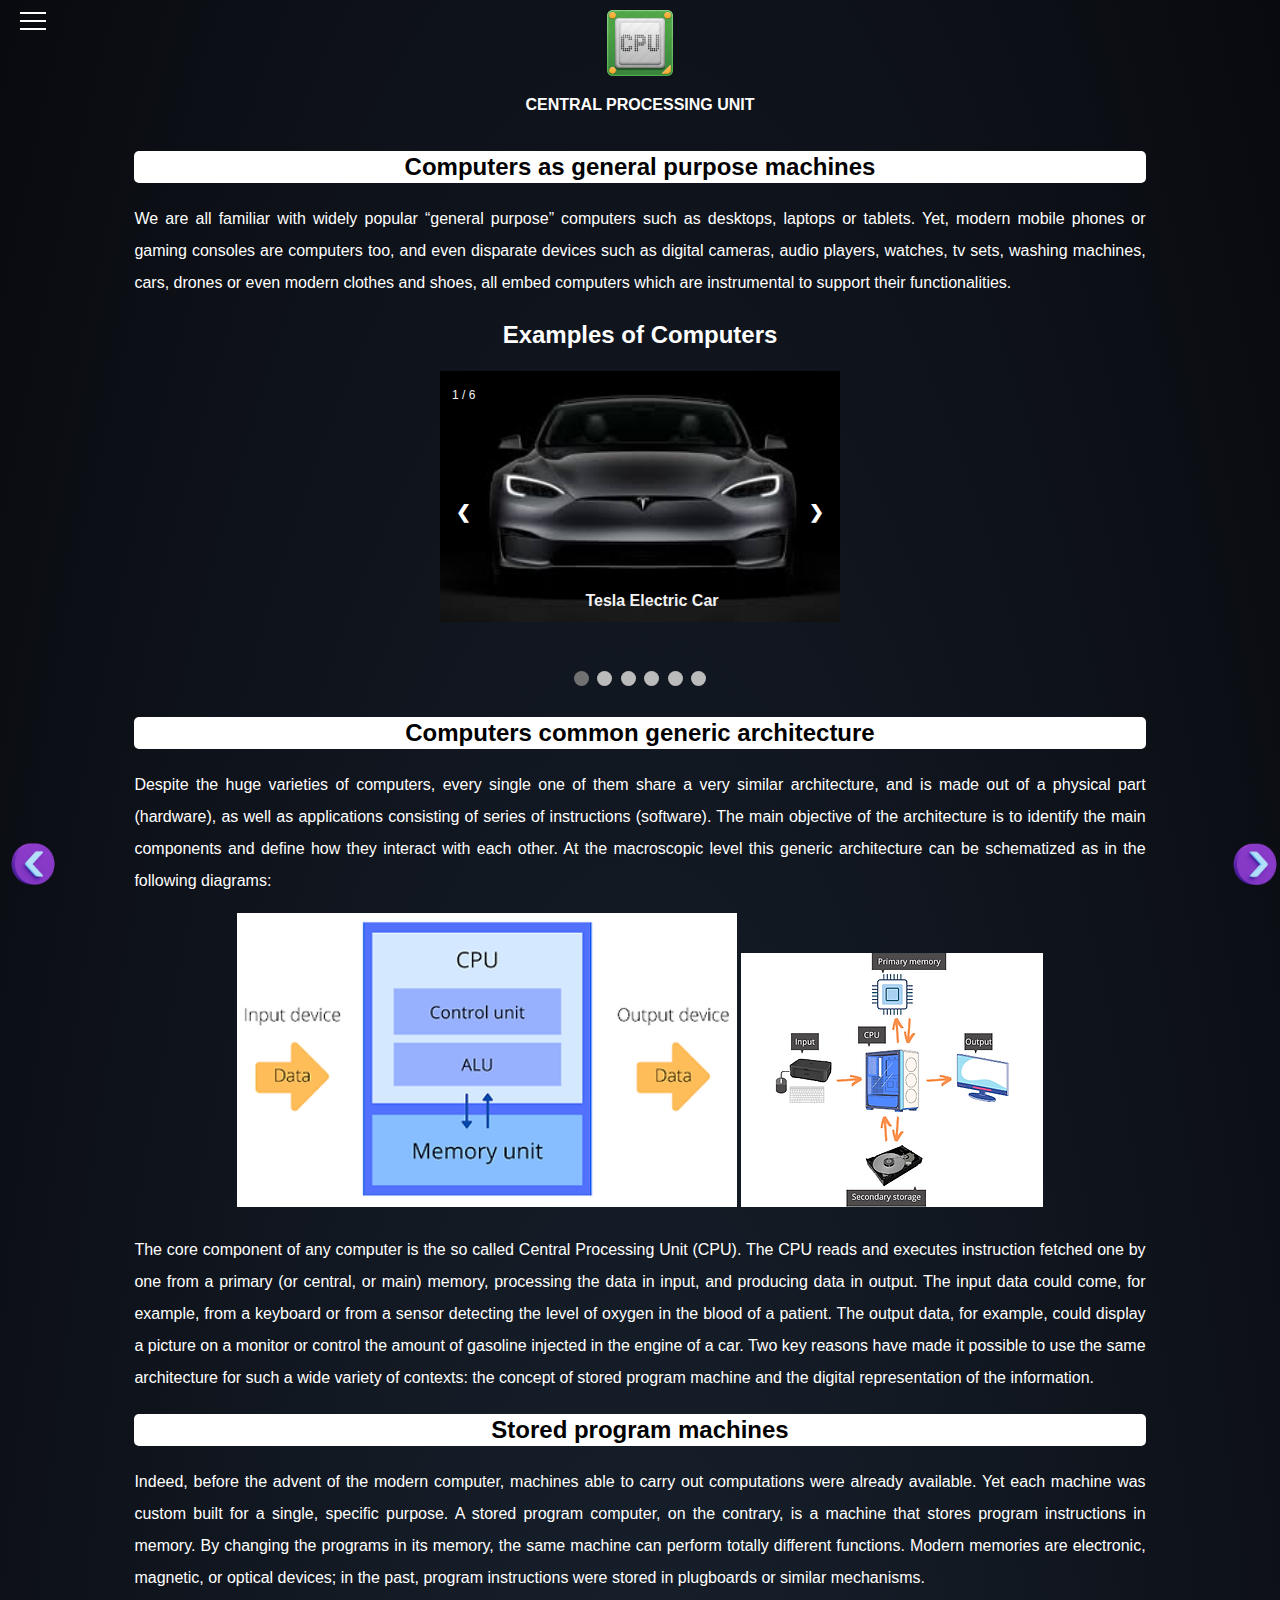
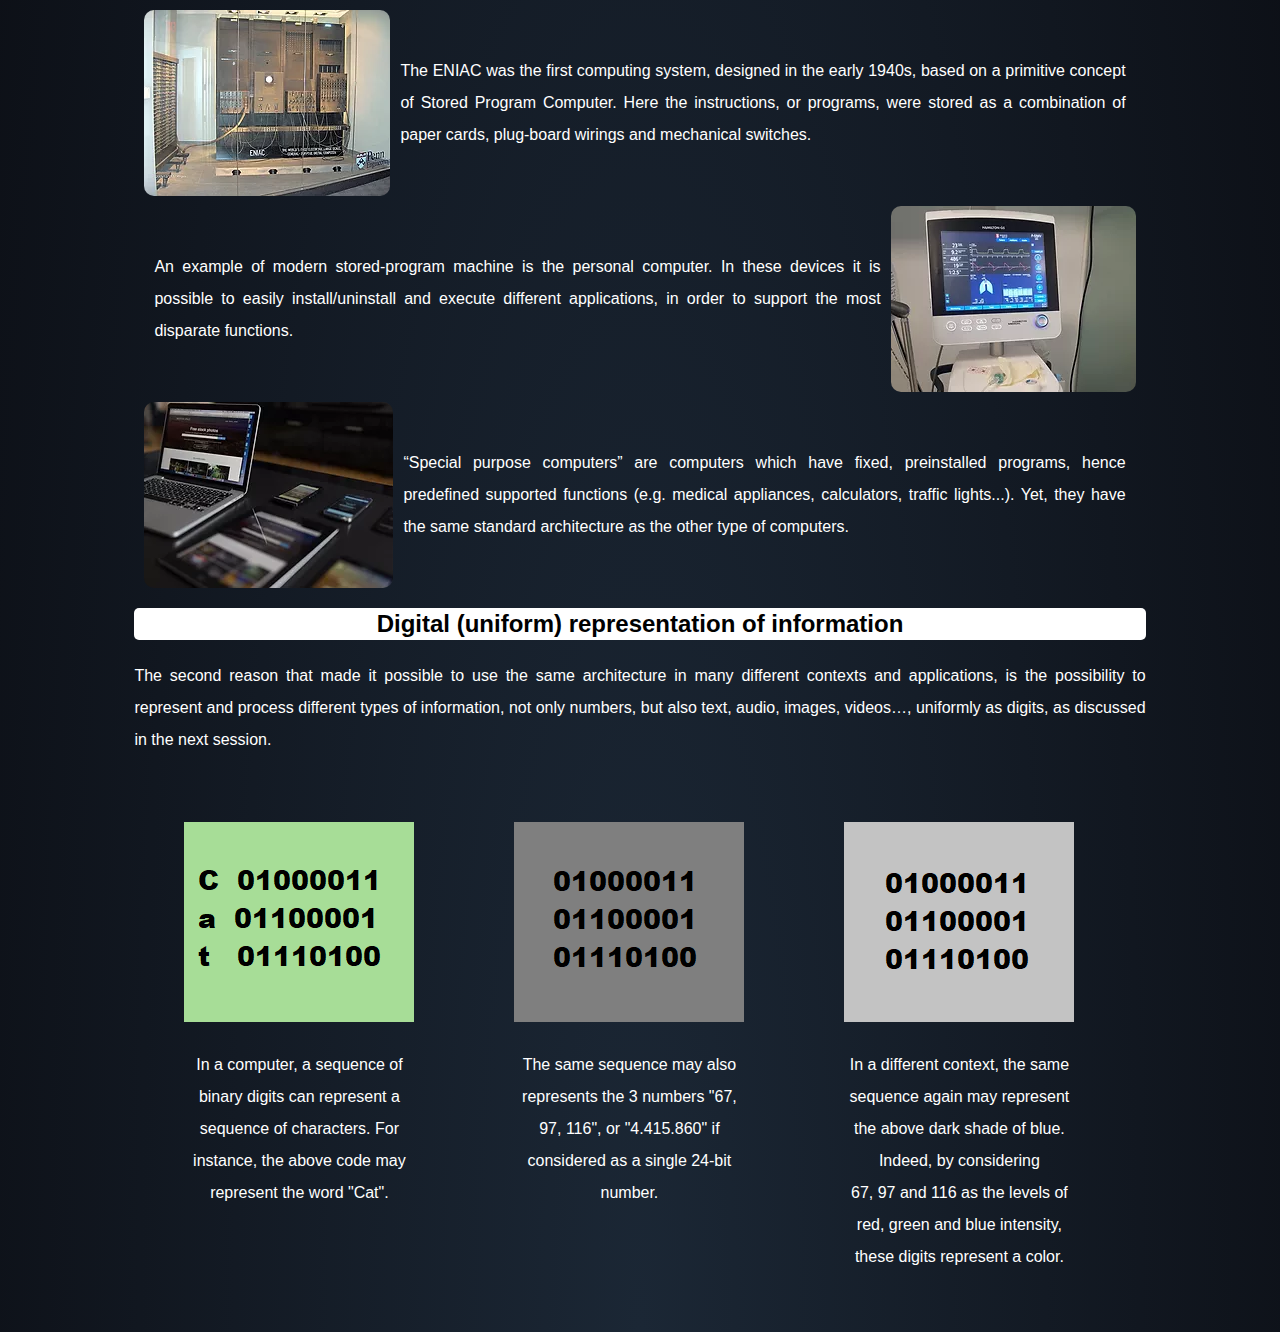
==== computer.html @ 90f30afe "first essaie" ====
<!DOCTYPE html>
<html lang="en">
<head>
    <meta charset="UTF-8">
    <meta http-equiv="X-UA-Compatible" content="IE=edge">
    <meta name="viewport" content="width=device-width, initial-scale=1.0">
    <title>Document</title>
    <link rel="stylesheet" href="introduction.css">
</head>
<body>   
        <div class="plove">
          <a href="indexnew.css">
           <img class="logo_cpu_in_the_top" src="image_simulator/cpu_icon_introduction.png" alt="">
          </a>
           <H4 class="title_cpu_style"> CENTRAL PROCESSING UNIT</H4>
         </div>
      
        <div class="hamburger-menu">
            <input id="menu__toggle" type="checkbox" />
            <label class="menu__btn" for="menu__toggle">
              <span></span>
            </label>
        
            <ul class="menu__box">
              <li><a class="menu__item" href="introduction.html">INTRODUCTION</a></li>
              <li><a class="menu__item" href="computer.html">Computer as General purpose machaine</a></li>
              <li><a class="menu__item" href="computer_calculation.html">Computer perform simple Calculator</a></li>
              <li><a class="menu__item"  href="the_von_architecture.html">The Von neumann Model </a></li>
              <li><a class="menu__item" href="fetch_decode_execute.html">The Cpu fetch/Decode/Execute/</a></li>
              <li><a class="menu__item" href="assembly.html">Assembly and High level Language</a></li>
              <li><a class="menu__item" href="instruction_set.html"> The CPU Insctruction Set</a> </li>
              <li><a class="menu__item" href="from_the_high_level_to_machine_language.html"> From The High Level To Machine Language</a> </li>
              <li><a class="menu__item" href="exercises.html">Exercises</a></li>
              </ul>
          </div>

        <div class="page1_text">
               <h2 style="background-color: white; color: black; border-radius: 5px;">Computers as general purpose machines</h2>
                <p class="text_page1">
                   We are all familiar with widely popular “general purpose” 
                   computers such as desktops, laptops or tablets. Yet, modern
                   mobile phones or gaming consoles are computers too, and even
                   disparate devices such as digital cameras, audio players, watches, tv sets,
                    washing machines, cars,
                   drones or even modern clothes and shoes, all embed computers which are instrumental
                  to support their functionalities.
                </p>
             <h2>Examples of Computers</h2>

             <!-- FOTO DA Inserire Qua -->
            <!-- 
                <div class="container_image1"> 
                    <div class="box_image"><img src="image_simulator/tesla_for_example_computer.jpg" alt="TESLA" class="image_box"> </div>
                    <div class="box_image"><img src="image_simulator/playstation_example_computer.jpg" alt="Playstation " class="image_box"> </div>
                    <div class="box_image"> <img src="image_simulator/macbook_for_example_computer.jpg" alt="Computer" class="image_box"></div> 
               </div>

               <div class="container_image2">     
                    <div class="box_image"><img src="image_simulator/drone.jpg" alt="Drone" class="image_box"> </div> 
                    <div class="box_image"><img src="image_simulator/smartwatch.jpg" alt="Smart Watch" class="image_box"> </div> 
                    <div class="box_image"> <img src="image_simulator/dishwasher.jpg" alt="Dish Washer" class="image_box"></div> 
                </div>
               -->
               <!-- Begin with slidershow-->
               
<div class="slideshow-container">

  <div class="mySlides fade">
    <div class="numbertext">1 / 6</div>
    <img src="image_simulator/tesla_for_example_computer.jpg" style="width:100%">
    <div class="text">Tesla Electric Car</div>
  </div>
  
  <div class="mySlides fade">
    <div class="numbertext">2 / 6</div>
    <img src="image_simulator/playstation_example_computer.jpg" style="width:100%">
    <div class="text" >Playstation</div>
  </div>
  
  <div class="mySlides fade">
    <div class="numbertext">3 / 6</div>
    <img src="image_simulator/macbook_for_example_computer.jpg" style="width:100%">
    <div class="text">Macbook Computer</div>
  </div>
  <div class="mySlides fade">
    <div class="numbertext">4 / 6</div>
    <img src="image_simulator/drone.jpg" style="width:100%">
    <div class="text">Drone</div>
  </div>
  <div class="mySlides fade">
    <div class="numbertext">5 / 6</div>
    <img src="image_simulator/smartwatch.jpg" style="width:100%">
    <div class="text">Smartwatch</div>
  </div>
  <div class="mySlides fade">
    <div class="numbertext">6 / 6</div>
    <img src="image_simulator/dishwasher.jpg" style="width:100%">
    <div class="text" id="text_title">Dishwasher</div>
  </div>
  
  <a class="prev" onclick="plusSlides(-1)">&#10094;</a>
  <a class="next" onclick="plusSlides(1)">&#10095;</a>
  
  </div>
  <br>
  
  <div style="text-align:center">
    <span class="dot" onclick="currentSlide(1)"></span> 
    <span class="dot" onclick="currentSlide(2)"></span> 
    <span class="dot" onclick="currentSlide(3)"></span>
    <span class="dot" onclick="currentSlide(4)"></span>
    <span class="dot" onclick="currentSlide(5)"></span>  
    <span class="dot" onclick="currentSlide(6)"></span>    
  </div>
  
               <!-- End slidershow-->
               
              <H2 style="background-color: white; color: black; border-radius: 5px;">Computers common generic architecture</H2>
                <P class="text_page1">
                    Despite the huge varieties of computers, every single one of them share a very similar architecture,
                    and is made out of a physical part (hardware), as well as applications consisting of series of instructions (software).
                    The main objective of the architecture is to identify the main components and define how they interact with each other. 
                    At the macroscopic level this generic architecture can be schematized as in the following diagrams:
                </P>

               
                   <img  src="image_simulator/architecture_02_alu_memory unit.webp"  alt=""
                    style="  width: 100%;
                   max-width: 500px;
                   height: auto;">
                   <img src="image_simulator/architecture_01_.webp" alt="">
             
                

                <p class="text_page1">
                 The core component of any computer is the so called Central Processing Unit (CPU). The CPU reads and executes instruction fetched one by one from a primary (or central, or main) memory,
                 processing the data in input, and producing data in output. The input data could come, for example, from a keyboard or from a sensor detecting the level of oxygen in the blood of a patient.
                  The output data, for example, could display a picture on a monitor or control the amount of gasoline injected in the engine of a car.
                 Two key reasons have made it possible to use the same architecture for such a wide variety of contexts: the concept of stored program machine and the digital representation of the information.
                </p>
                <h2 style="background-color: white; color: black; border-radius: 5px;">Stored program machines</h2>
                <p class="text_page1">
                    Indeed, before the advent of the modern computer, machines able to carry out computations were already available. Yet each machine was custom built for a single, specific purpose. A stored program computer,
                     on the contrary, is a machine that stores program instructions in memory. By changing the programs in its memory,
                     the same  machine can perform totally different functions.
                    Modern memories are electronic, magnetic, or optical devices; in the past, program instructions were stored in plugboards or similar mechanisms.
                </p>
                <!--  FOTO DA INSERIRE CON LE DESCRIZIONE SOTTO LE FOTO DA COMPLETARE-->
                <div class="container_example_image_computer"> 

                        <div class="description_image"> 
                           <img src="image_simulator/first_computer.webp" alt="The First Computer" class="image_box">
                           <div class="desc_img_image"> The ENIAC was the first computing system, designed in the early 1940s, based on a primitive 
                             concept of Stored Program Computer. Here the instructions, or programs, were stored as a combination of paper cards, 
                             plug-board wirings and mechanical switches.</div>
                         </div>
                         <div class="description_image">
                           <div class="desc_img_image"> An example of modern stored-program machine is the personal computer. In these devices
                             it is possible to easily install/uninstall and execute different applications,
                             in order to support the most disparate functions.
                           </div>
                           <img src="image_simulator/medical_computer.webp" alt="The medical computer" class="image_box">
                         </div>
                         <div class="description_image">
                           <img src="image_simulator/computer_modern.webp" alt="Computer Modern" class="image_box">
                           <div class="desc_img_image">“Special purpose computers” are  computers which have fixed, preinstalled programs, hence 
                             predefined supported functions (e.g. medical appliances, calculators, traffic lights...). Yet, 
                             they have the same standard architecture as the other type of computers.
                           </div>
                         </div>
                </div>
                <H2 style="background-color: white; color: black; border-radius: 5px;">Digital (uniform) representation of information</H2>
                <P class="text_page1">
                    The second reason that made it possible to use the same architecture in many different contexts and applications, is the possibility to represent and process different types 
                    of information, not only numbers, but also text, audio, 
                    images, videos…, uniformly as digits, as discussed in the next session.
                </P>
                <!--  FOTO DA INSERIRE CON LE DESCRIZIONE SOTTO LE FOTO DA COMPLETARE-->
                 <div class="bin_code_example">
                     <div class="bin_code"><div class="bin_code_1"> <img src="image_simulator/code_bin1.png" alt=""> <p>  

                      In a computer, a sequence of binary digits can represent a sequence of characters. For instance, the above code may represent the word "Cat".
                      
                      ​</p>
                     </div></div>
                     <div class="bin_code"><div class="bin_code_2"> <img src="image_simulator/code_bin2.png" alt=""> <p>The same sequence may also represents the 3 numbers "67, 97, 116", or "4.415.860" if considered as a single 24-bit number.</p></div></div>
                     <div class="bin_code"><div class="bin_code_3"> <img src="image_simulator/code_bin3.png" alt=""><p>In a different context, the same sequence again may represent the above dark shade of blue. Indeed, by considering <br> 67, 97 and 116 as the levels of red, green and blue intensity, these digits represent a color.</p></div></div>
                     
                 </div>
            
        </div>

         <!--    THE TWOO ARROW BUTTON  ON THE BOTTOM OF THE PAGE  -->
        <div class="arrow ">
         <a href="introduction.html">
            <div class="arrow_right">
              <img class="arrow" src="image_simulator/arrow_droite.png" alt="">
            </div>
          </a>
          <a href="computer_calculation.html">
          <div class="arrow_left">
              <img class="arrow" src="image_simulator/arrow_gauche.png" alt="">
          </div>
           </a>    
        </div>
        <script>
          var slideIndex = 1;
          showSlides(slideIndex);
          
          function plusSlides(n) {
            showSlides(slideIndex += n);
          }
          
          function currentSlide(n) {
            showSlides(slideIndex = n);
          }
          
          function showSlides(n) {
            var i;
            var slides = document.getElementsByClassName("mySlides");
            var dots = document.getElementsByClassName("dot");
            if (n > slides.length) {slideIndex = 1}    
            if (n < 1) {slideIndex = slides.length}
            for (i = 0; i < slides.length; i++) {
                slides[i].style.display = "none";  
            }
            for (i = 0; i < dots.length; i++) {
                dots[i].className = dots[i].className.replace(" active", "");
            }
            slides[slideIndex-1].style.display = "block";  
            dots[slideIndex-1].className += " active";
          }
          </script>
          
</body>
</html>
---- introduction.css ----
/* BEGIN STYLE OF THE PAGE INTRODUCTION */
body {
  color: white;
  background-image: radial-gradient(circle at center, #899dc4, #495d84);
  background: radial-gradient(ellipse at bottom, #1b2735, #090a0f);
  background-size: cover;
  background-repeat: no-repeat;
  font-family: Secular -apple-system, BlinkMacSystemFont, "Segoe UI", Roboto,
    Oxygen, Ubuntu, Cantarell, "Open Sans", "Helvetica Neue", sans-serif;
  line-height: 2em;
}
.plove {
  text-align: center;
  margin-left: auto;
  margin-right: auto;

  top: 10px;
  width: 100%;
  height: 90px;
  display: block;
}

.title_page {
  text-align: center;
  position: ;
  top: 100px;
  width: 100%;
  color: ;
}
.logo_cpu_in_the_top {
  height: 70px;
}
.title_cpu_style {
  margin: 0;
  text-decoration: none;
}
#p_text_introduction {
  width: 70%;
  display: block;
  text-align: center;
  margin-left: auto;
  margin-right: auto;
}
#text_introduction {
  text-align: justify;
}

.nav_bar_hori {
  list-style-type: none;
  margin: 0;
  padding: 0;
  width: 25%;
  background-color: #495d84;
  height: 100%;
  position: fixed;
  overflow: auto;
}

li a {
  display: block;
  color: white;
  text-decoration: none;
  text-align: center;
}

li a:hover:not(.active) {
  background-image: radial-gradient(circle at center, #899dc4, #495d84);
  background: radial-gradient(ellipse at bottom, #1b2735, #090a0f);

  color: white;
}

#dialog {
  display: block;
}

/*-----------------*/
.button {
  padding: 8px 8px;
  font-size: 15px;
  text-align: center;

  outline: none;
  color: #1b2735;
  background-color: white;
  border: none;
  border-radius: 15px;
}

.button:hover {
  background-image: radial-gradient(circle at center, #899dc4, #495d84);
  background: radial-gradient(ellipse at bottom, #1b2735, #090a0f);
  color: white;
}

.button:active {
  background-image: radial-gradient(circle at center, #899dc4, #495d84);
  background: radial-gradient(ellipse at bottom, #1b2735, #090a0f);
  color: white;
  transform: translateY(4px);
}

/*-------*/

#dialog:not(:target):not([open]) {
  display: none;
}
.page1_text {
  width: 80%;
  margin-left: auto;
  margin-right: auto;
  padding: 1px 16px;

  text-align: center;
}
.text_page1 {
  text-align: justify;
}

.button_download {
  display: inline-block;
  padding: 15px 25px;
  font-size: 24px;
  cursor: pointer;
  text-align: center;
  text-decoration: none;
  outline: none;
  color: #fff;
  background-color: #495d84;
  border: none;
  border-radius: 15px;
  box-shadow: 0 9px #999;
}
.button_download:hover {
  background-color: #1b2735;
}

.button_.button_download {
  background-color: #495d84;
  box-shadow: 0 5px rgb(212, 202, 202);
  transform: translateY(4px);
}
/*Begin responsive image*/
.image_simulator_in_gif {
  width: 100%;
  max-width: 600px;
}

/*End responsive image*/
/* color of number  AND the word*/
.number_blu {
  color: blueviolet;
  font-weight: bold;
}
.number_green {
  color: forestgreen;
  font-weight: bold;
}
.red_number {
  color: red;
}
/*End */

.arrow_right {
  position: fixed;
  bottom: 0;
}
.arrow {
  width: 50px;
}
.arrow_left {
  position: fixed;
  bottom: 0;
  right: 0;
}
#menu__toggle {
  opacity: 0;
}
#menu__toggle:checked + .menu__btn > span {
  transform: rotate(45deg);
}
#menu__toggle:checked + .menu__btn > span::before {
  top: 0;
  transform: rotate(0deg);
}
#menu__toggle:checked + .menu__btn > span::after {
  top: 0;
  transform: rotate(90deg);
}
#menu__toggle:checked ~ .menu__box {
  left: 0 !important;
}
.menu__btn {
  position: fixed;
  top: 20px;
  left: 20px;
  width: 26px;
  height: 26px;
  cursor: pointer;
  z-index: 1;
}
.menu__btn > span,
.menu__btn > span::before,
.menu__btn > span::after {
  display: block;
  position: absolute;
  width: 100%;
  height: 2px;
  background-color: white;
  transition-duration: 0.25s;
}
.menu__btn > span::before {
  content: "";
  top: -8px;
}
.menu__btn > span::after {
  content: "";
  top: 8px;
}
.menu__box {
  display: block;
  position: fixed;
  top: 0;
  left: -100%;
  width: 300px;
  height: 100%;
  margin: 0;
  padding: 80px 0;
  list-style: none;
  background-color: #616161;
  box-shadow: 2px 2px 6px rgba(0, 0, 0, 0.4);
  transition-duration: 0.25s;
  line-height: normal;
}
.menu__item {
  display: block;
  padding: 12px 24px;
  color: white;
  font-family: "Roboto", sans-serif;
  font-size: 20px;
  font-weight: 600;
  text-decoration: none;
  transition-duration: 0.25s;
}
.menu__item:hover {
  background-color: #616161;
}
/*begin slider*/
/* Slideshow container */
.slideshow-container {
  max-width: 400px;
  position: relative;
  margin: auto;
}

/* Next & previous buttons */
.prev,
.next {
  cursor: pointer;
  position: absolute;
  top: 50%;
  width: auto;
  padding: 16px;
  margin-top: -22px;
  color: white;
  font-weight: bold;
  font-size: 18px;
  transition: 0.6s ease;
  border-radius: 0 3px 3px 0;
  user-select: none;
}

/* Position the "next button" to the right */
.next {
  right: 0;
  border-radius: 3px 0 0 3px;
}
/*position the "prev button" to the left */
.prev {
  left: 0;
}
/* On hover, add a black background color with a little bit see-through */
.prev:hover,
.next:hover {
  background-color: rgba(0, 0, 0, 0.8);
}

/* Caption text */
.text {
  color: #f2f2f2;
  font-weight: bold;
  padding: 8px 12px;
  position: absolute;
  bottom: 8px;
  width: 100%;
  text-align: center;
}

/* Number text (1/3 etc) */
.numbertext {
  color: #f2f2f2;
  font-size: 12px;
  padding: 8px 12px;
  position: absolute;
  top: 0;
}

/* The dots/bullets/indicators */
.dot {
  cursor: pointer;
  height: 15px;
  width: 15px;
  margin: 0 2px;
  background-color: #bbb;
  border-radius: 50%;
  display: inline-block;
  transition: background-color 0.6s ease;
}

.active,
.dot:hover {
  background-color: #717171;
}

/* Fading animation */
.fade {
  -webkit-animation-name: fade;
  -webkit-animation-duration: 1.5s;
  animation-name: fade;
  animation-duration: 1.5s;
}

@-webkit-keyframes fade {
  from {
    opacity: 0.4;
  }
  to {
    opacity: 1;
  }
}

@keyframes fade {
  from {
    opacity: 0.4;
  }
  to {
    opacity: 1;
  }
}

/* On smaller screens, decrease text size */
@media only screen and (max-width: 300px) {
  .prev,
  .next,
  .text {
    font-size: 11px;
  }
}
#text_title {
  color: #090a0f;
}
/*end slider*/
/*container image of page1*/

.container_example_image_computer {
  text-align: justify;
}

.image_box {
  border-radius: 10px;
}
/*new modification*/
@media (max-width: 811px) {
  .container_image1 {
    flex-direction: column;
  }
}
@media (max-width: 811px) {
  .container_image2 {
    flex-direction: column;
  }
}
@media (max-width: 811px) {
  .section_image_rbg1 {
    flex-direction: column;
  }
}

/* End new modification*/
/*End container image*/

/*First table*/
caption {
  background-color: #393e46;
  color: white;
  height: 40px;
  padding-top: 20px;
  font-weight: bold;
}
table {
  border-collapse: collapse;
  color: #090a0f;
  background-color: white;
  margin: 20px;
}

th,
td {
  text-align: left;
  padding: 20px;
}

tr:nth-child(even) {
  background-color: #efb7b7;
}

th {
  background-color: #393e46;
  color: white;
}
.first_table {
  display: flex;
  margin: 50px 10px 50px;
}
.table {
  text-align: center;
  color: #090a0f;
}

.text_table {
  text-align: justify;
  padding: 20px;
  width: 450px;
}
@media (max-width: 811px) {
  .first_table {
    flex-direction: column;
  }
}
.table_instruction_cpu {
  text-align: justify;
}
.paraf_input_output_device {
  text-align: justify;
}
.bus_desc {
  text-align: justify;
}
.paraf_memory {
  text-align: justify;
  padding: 30px;
}

/*End Table*/
.operation_code {
  text-align: justify;
}
/* margin Set instruction*/
.margin_set {
  background-color: white;
  color: #090a0f;
  text-align: center;
}
/*End instruction set */
.high_lang_title {
  display: block;
}
#margin_imageprogramming {
  margin-left: 10px;
  margin-right: 10px;
}
.bin_code_example {
  color: white;

  text-align: center;
  display: flex;
}
.bin_code_1 {
  display: inline-block;
  width: 230px;
  height: 200px;
  background-color: #345b63;
}
.bin_code_2 {
  display: inline-block;
  width: 230px;
  height: 200px;
  background-color: #efb7b7;
}
.bin_code_3 {
  display: inline-block;
  width: 230px;
  height: 200px;
  background-color: #f58840;
}
@media (max-width: 800px) {
  .bin_code_example {
    flex-direction: column;
  }
}

.bin_code {
  display: inline-block;

  margin: 50px;
  text-align: center;
}

.description_image {
  display: flex;
  margin: 10px;
  align-items: center;
}
.desc_img_image {
  text-align: justify;
  padding: 10px;
}

@media (max-width: 800px) {
  .container_example_image_computer {
    flex-direction: column;
  }
}
/*section image rbg*/
.text_rbg {
  text-align: justify;
}
.section_image_rbg1 {
  display: flex;
}
.text_image_rbg {
  text-align: justify;
  padding: 20px;
}
@media (max-width: 811px) {
  .section_image_rbg1 {
    flex-direction: column;
  }
}
.title_desc_paraf {
  text-align: center;
}

/*End SEction of Rbg*/
/*Section Audio*/
.image_rbg {
  align-items: center;
}
.text_audio {
  text-align: justify;
}
.section_audio {
  display: flex;
  margin: 20px;
}
/*End Section of RBG */

/*Section instruction*/
.section_instruction {
  display: flex;
  padding: 40px 10px 40px;
}
.text_instruction {
  text-align: justify;
  padding: 40px 10px;
}
.small_desc {
  color: white;
  display: block;
}
.text_digital_calculation {
  text-align: justify;
}
.image_digital_calculation {
  text-align: center;
}
/*End Sectin of instruction*/
.different_languages_programming {
  display: flex;
}
@media (max-width: 811px) {
  .different_languages_programming {
    flex-direction: column;
  }
}
.high_level_title {
  text-align: center;
}
.the_step {
  text-align: left;
}

.f_t_hl_machine {
  text-align: justify;
}
.image_int_sum_variable {
  display: inline-block;
}
.image_artmetic_formula {
  display: inline-block;
}
.image_inifinity_loop {
  display: inline-block;
}
/* the von archeture*/
.text_memory {
  display: flex;
  align-items: center;
}

.image_memory {
  padding-top: 80px;
}

.paraf_the_von_arch {
  text-align: justify;
}
/*section align-items*/
.section_int_sum {
  display: flex;
  align-items: center;
  margin: 20px;
}
.section_int_sum_code {
  display: flex;
  align-items: center;
  margin: 20px;
}
.section_int_sum_deep {
  display: flex;
  align-items: center;
  margin: 20px;
}
.section_arithmetic_formula {
  display: flex;
  align-items: center;
  margin: 20px;
}
.section_arithmetic_code {
  display: flex;
  align-items: center;
  margin: 20px;
}
.section_for {
  display: flex;
  align-items: center;
  margin: 20px;
}
.section_if_else {
  display: flex;
  align-items: center;
  margin: 20px;
}
#section_for_code {
  display: flex;
  align-items: center;
}
#section_if_else_code {
  display: flex;
  align-items: center;
  margin: 20px;
}
#section_if_else_code_deep {
  display: flex;
  align-items: center;
  margin: 20px;
}
#section_while {
  display: flex;
  align-items: center;
  margin: 20px;
}
#section_while_code {
  display: flex;
  align-items: center;
  margin: 20px;
}
#section_complex_for {
  display: flex;
  align-items: center;
  margin: 20px;
}
#section_complex_for_code {
  display: flex;
  align-items: center;
  margin: 20px;
}

/*End section align-items*/

/*End the von archeture*/
.description_instruction {
  border: 1px solid blueviolet;
  text-align: center;
  background-color: whitesmoke;
  color: #090a0f;
  display: inline-block;
}
.image_descri {
  display: inline-block;
}
.exercises {
  text-align: justify;
}
.text_arch_cpu {
  text-align: justify;
}
h4 {
  text-decoration: underline;
}
.container_image1 {
  display: flex;
}
.container_image2 {
  display: flex;
  align-items: center;
}
.box_image {
  margin: 10px;
}
#button {
  margin: 0;
  display: flex;
}

nav ul {
  list-style-type: none;
  margin-left: 40px;
  padding: 0;
}

nav ul li {
  --c: blueviolet;
  color: var();
  font-size: 16px;
  border: 0.3em solid var(--c);
  border-radius: 0.5em;
  width: 10em;
  height: 2em;
  text-transform: uppercase;
  font-weight: bold;
  font-family: sans-serif;
  letter-spacing: 0.1em;
  text-align: center;
  line-height: 3em;
  position: relative;
  overflow: hidden;
  z-index: 1;
  transition: 0.5s;
  margin: 1em;
}

nav ul li span {
  position: absolute;
  width: 25%;
  height: 100%;
  background-color: var(--c);
  transform: translateY(150%);
  border-radius: 50%;
  left: calc((var(--n) - 1) * 25%);
  transition: 0.5s;
  transition-delay: calc((var(--n) - 1) * 0.1s);
  z-index: -1;
}

nav ul li:hover {
  color: black;
}

nav ul li:hover span {
  transform: translateY(0) scale(2);
}

nav ul li span:nth-child(1) {
  --n: 1;
}

nav ul li span:nth-child(2) {
  --n: 2;
}

nav ul li span:nth-child(3) {
  --n: 3;
}

nav ul li span:nth-child(4) {
  --n: 4;
}
.justify_alignement_exercices {
  text-align: justify;
}
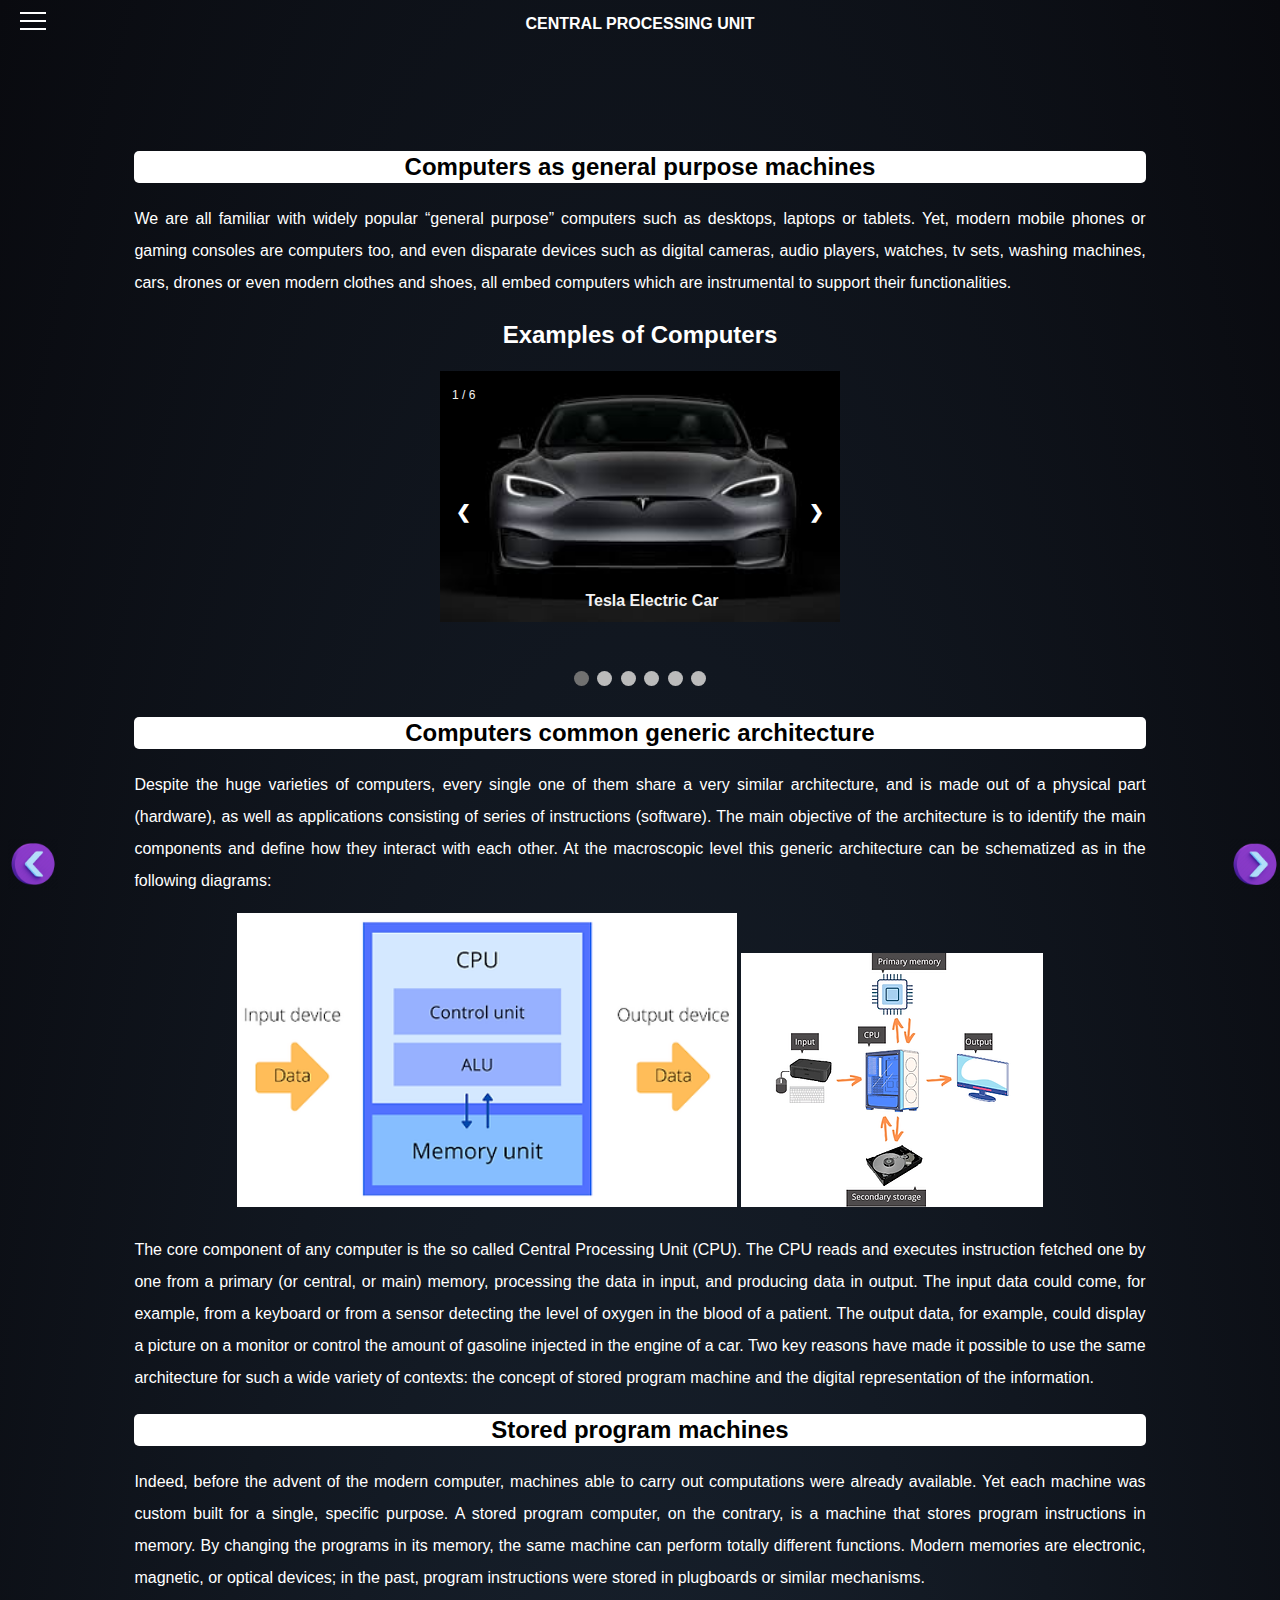
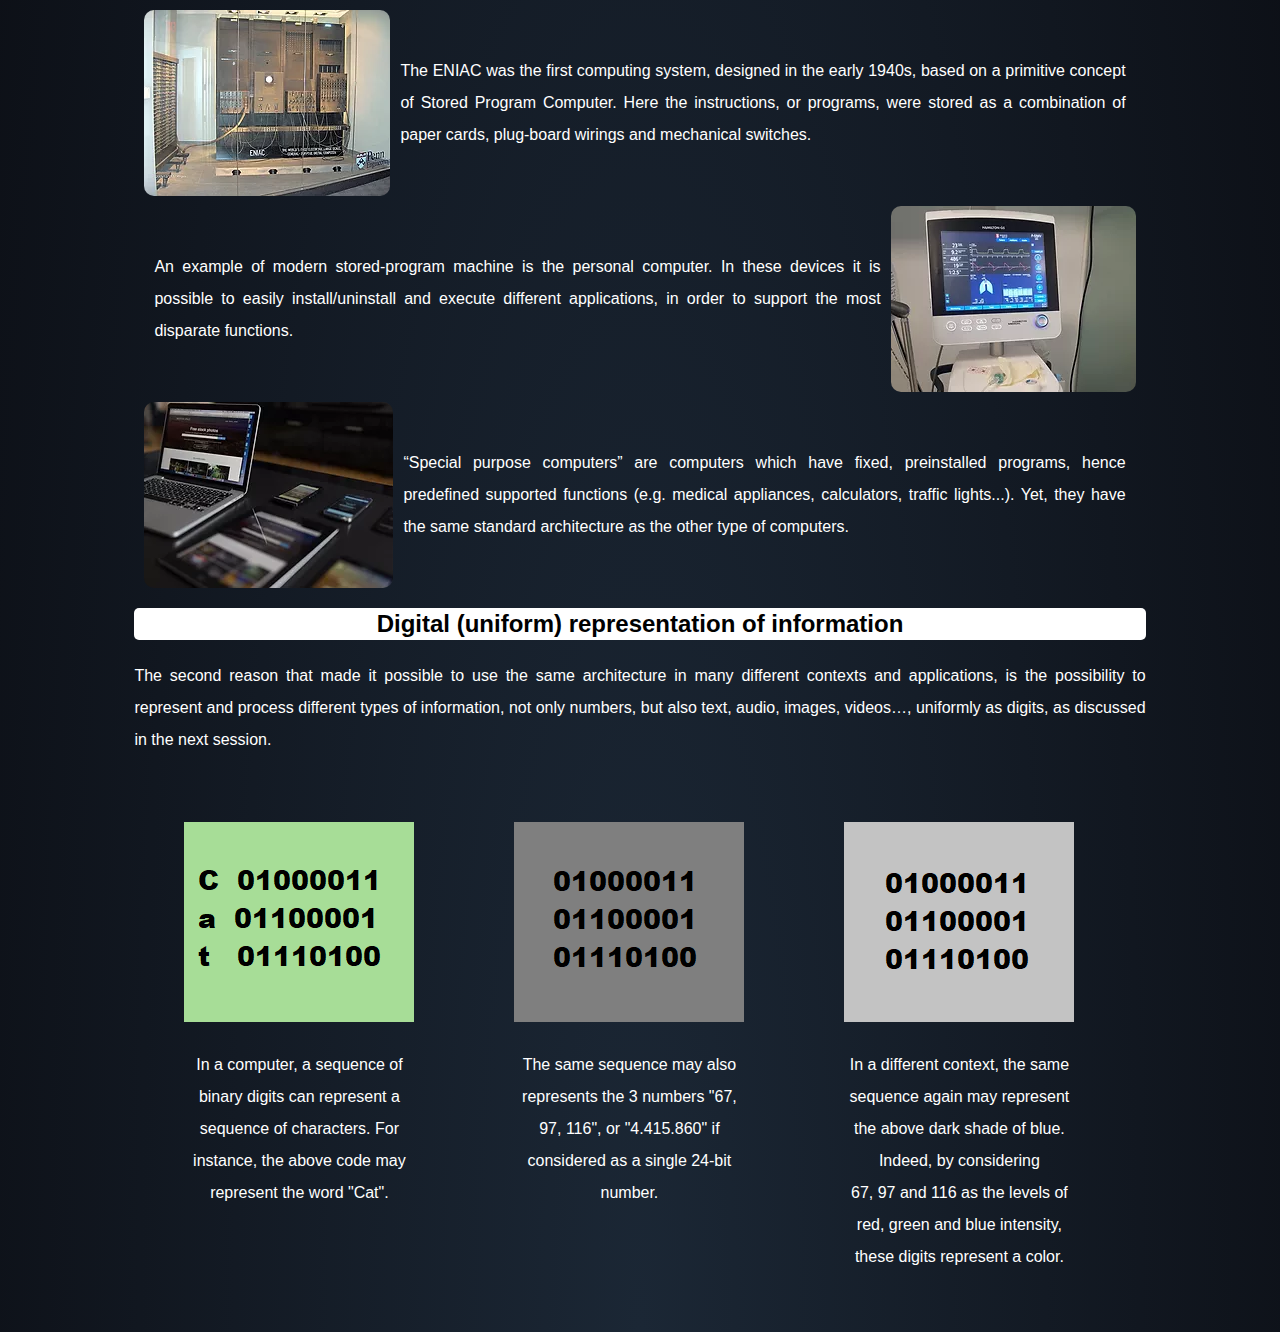
==== commit dcc03a9b: "update 1" ====
--- a/computer.html
+++ b/computer.html
@@ -9,7 +9,7 @@
 </head>
 <body>   
         <div class="plove">
-          <a href="indexnew.css">
+          <a href="index.html>
            <img class="logo_cpu_in_the_top" src="image_simulator/cpu_icon_introduction.png" alt="">
           </a>
            <H4 class="title_cpu_style"> CENTRAL PROCESSING UNIT</H4>
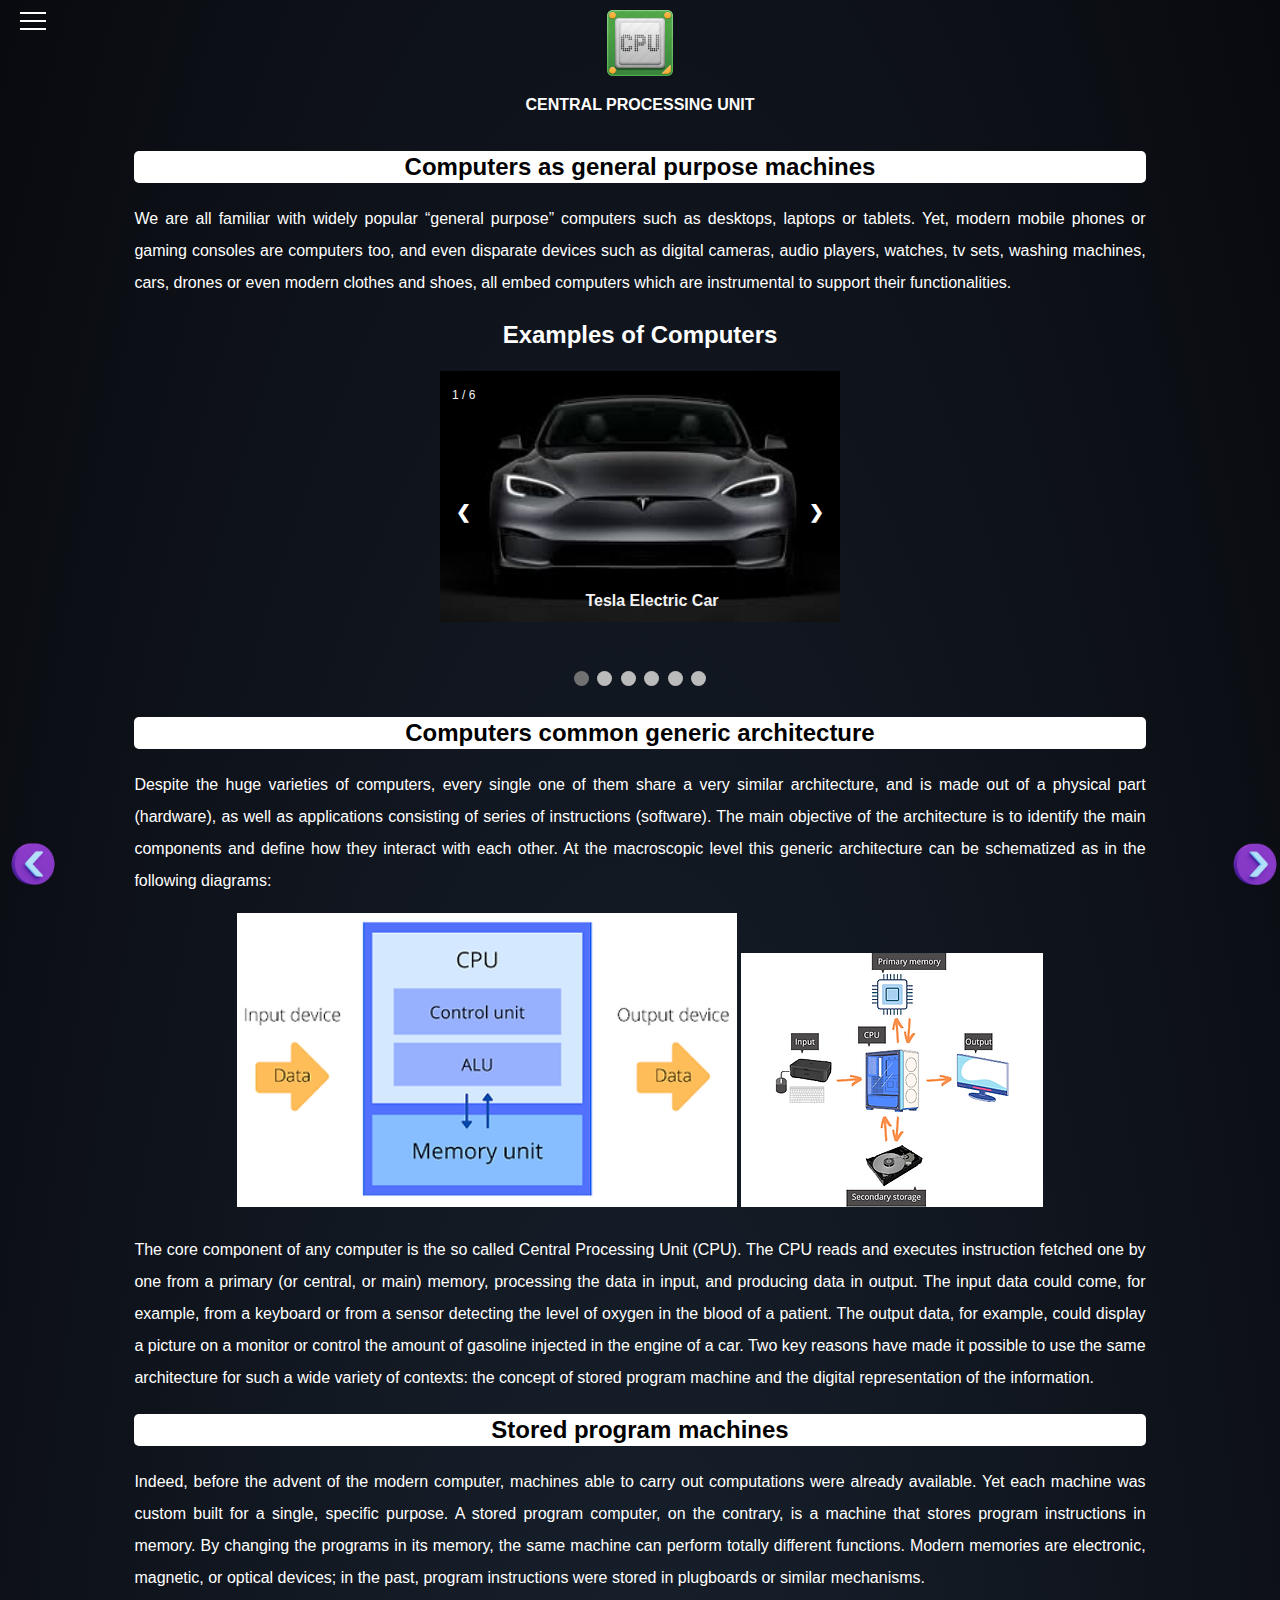
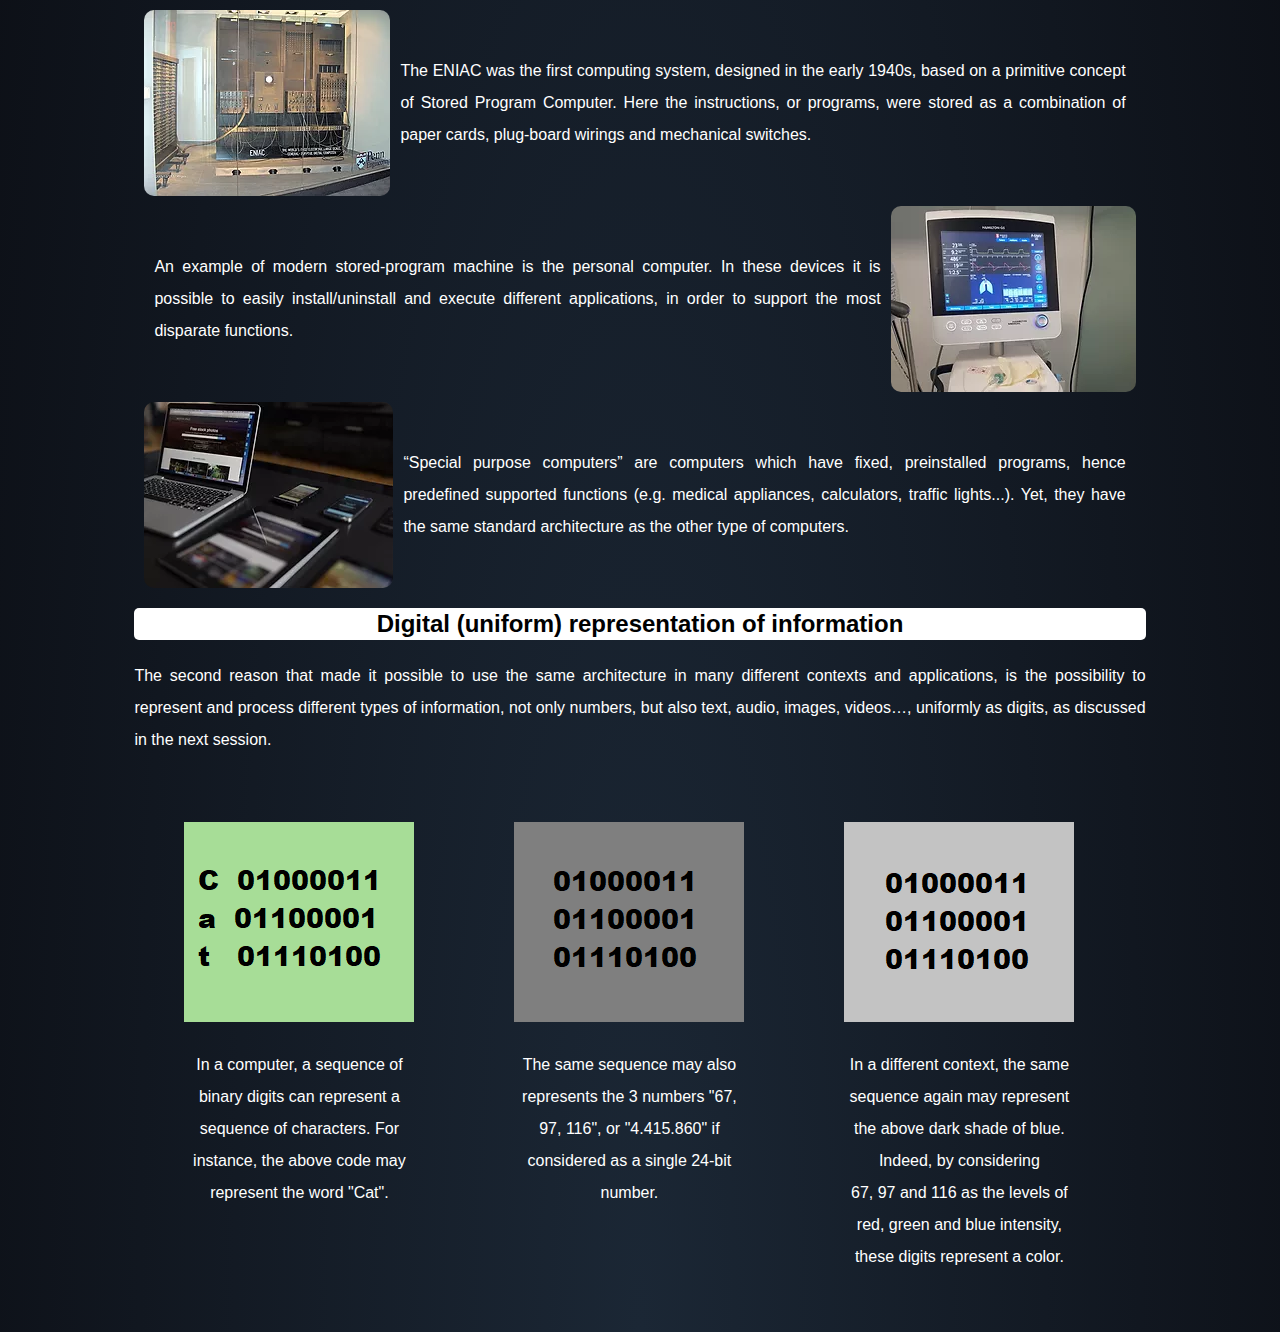
==== commit 499e841e: "Update computer html" ====
--- a/computer.html
+++ b/computer.html
@@ -9,9 +9,9 @@
 </head>
 <body>   
         <div class="plove">
-          <a href="index.html>
-           <img class="logo_cpu_in_the_top" src="image_simulator/cpu_icon_introduction.png" alt="">
-          </a>
+        <a  href="index.html"> 
+          <img class="logo_cpu_in_the_top" src="image_simulator/cpu_icon_introduction.png" alt="">
+        </a>
            <H4 class="title_cpu_style"> CENTRAL PROCESSING UNIT</H4>
          </div>
       
@@ -23,7 +23,7 @@
         
             <ul class="menu__box">
               <li><a class="menu__item" href="introduction.html">INTRODUCTION</a></li>
-              <li><a class="menu__item" href="computer.html">Computer as General purpose machaine</a></li>
+              <li><a class="menu__item" href="computer.html">Computer as General purpose machine</a></li>
               <li><a class="menu__item" href="computer_calculation.html">Computer perform simple Calculator</a></li>
               <li><a class="menu__item"  href="the_von_architecture.html">The Von neumann Model </a></li>
               <li><a class="menu__item" href="fetch_decode_execute.html">The Cpu fetch/Decode/Execute/</a></li>
